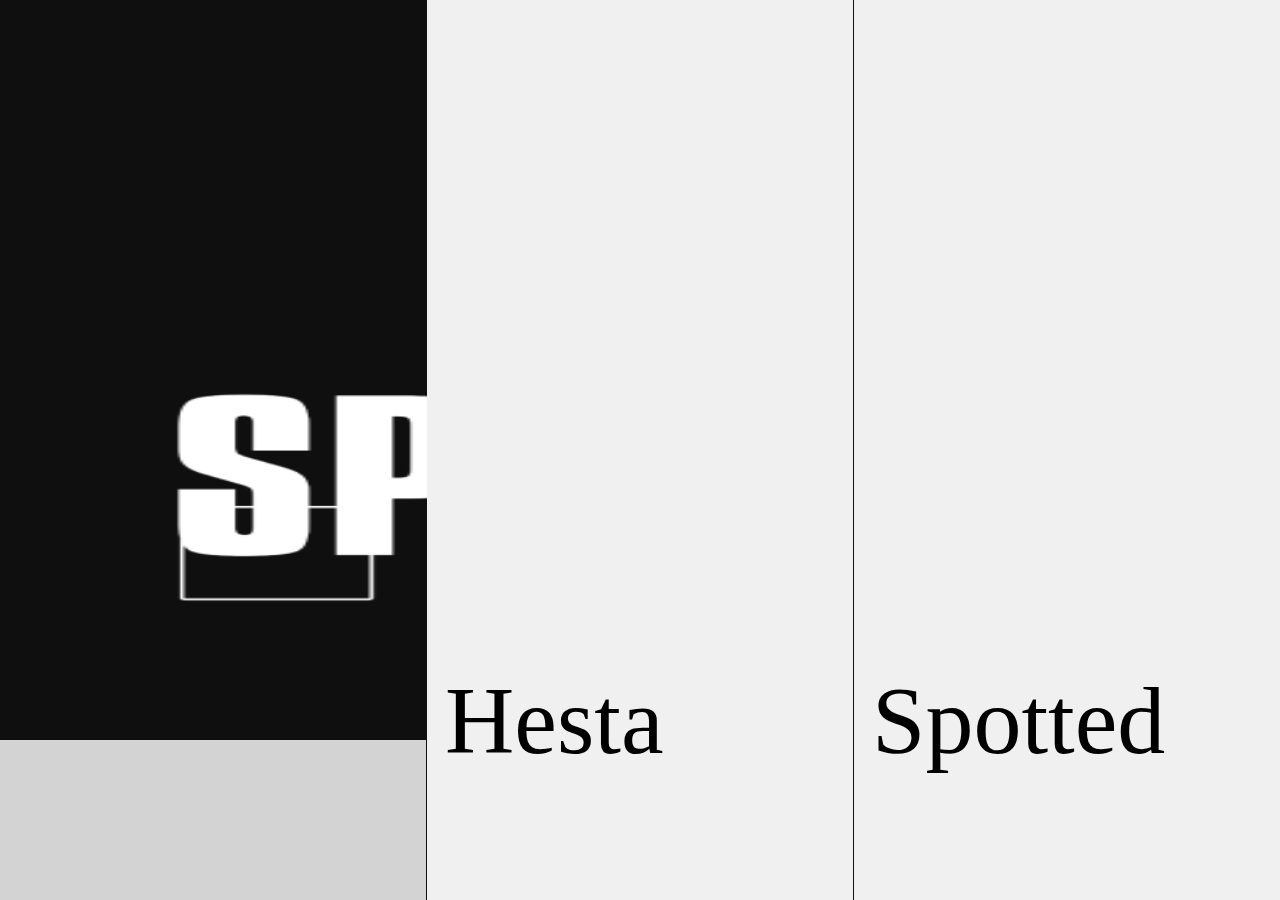
==== webpage/menu/index.html @ 72bb4658 "first commit" ====
<!DOCTYPE html>
<html lang="en">
<head>
    <meta charset="UTF-8">
    <meta name="viewport" content="width=device-width, initial-scale=1.0">
    <title>Three Columns Page</title>
    <link rel="stylesheet" href="menu.css">
</head>
<body>
    <a class="column n95" href="../n95/index.html">
      <div class="label">n95</div>
      <img src="./images/n95.png" alt="bg" class="bg">
    </a>
    <a class="column hesta" href="../hesta/index.html">
      <div class="label">hesta</div>
      <img src="./images/hesta.png" alt="bg" class="bg">
    </a>
    <a class="column spotted" href="../spotted/index.html">
      <div class="label">spotted</div>
      <img src="./images/spotted.png" alt="bg" class="bg" width="1316" height="740">
    </a>
</body>
</html>
---- webpage/menu/menu.css ----
body {
  margin: 0;
  display: flex;
  height: 100vh;
}

.column {
  flex: 1;
  display: flex;
  align-items: center;
  justify-content: center;
  cursor: pointer;
  background-color: #f0f0f0;
  transition: background-color 0.3s;
  position: relative;
}

.column:hover {
  background-color: #d3d3d3;
}
.column:not(:last-child) {
  border-right: 1px solid #0F0F0F;
}
.column:hover>.label {
  display: none;
}
.column:hover>.bg {
  display: block;
}
.column>.bg {
  display: none;
  position: absolute;
  top: 0;
  left: 0;
  width: 100%;
  height: 100%;
}
.column>.label {
  position: absolute;
  left: 18px;
  bottom: 124px;
  color: #000;
  font-family: Visby;
  font-size: 96px;
  font-style: normal;
  font-weight: 500;
  line-height: normal;
  text-transform: capitalize;
}
.spotted>.bg {
  background-color: #FF0000;
}
.n95>.bg {
  width: 1316px;
  height: 740px;
  background-color: #FF0000;
}
.hesta>.bg {
  background-color: #FF0000;
}
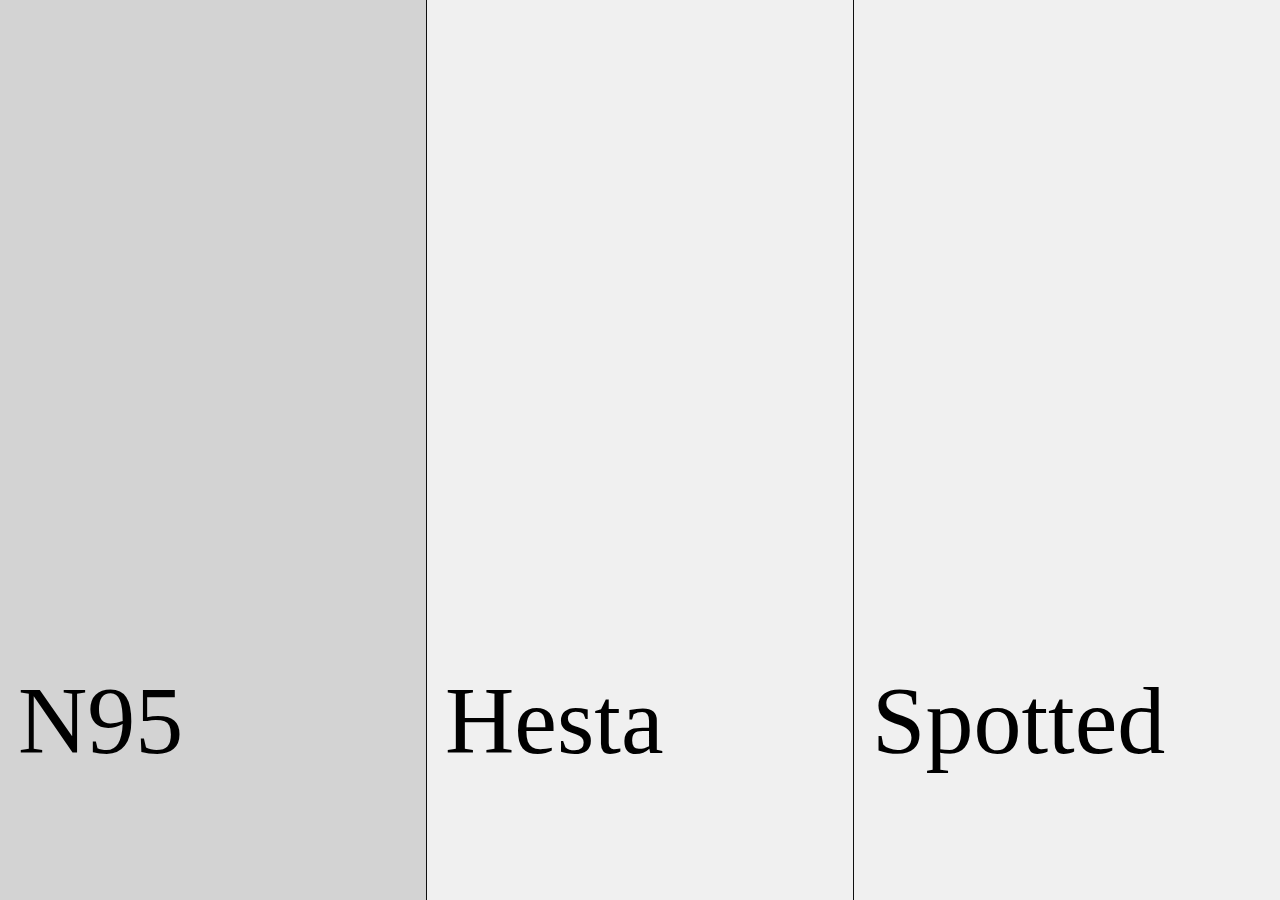
==== commit 6777f0c2: "title" ====
--- a/webpage/menu/index.html
+++ b/webpage/menu/index.html
@@ -3,7 +3,7 @@
 <head>
     <meta charset="UTF-8">
     <meta name="viewport" content="width=device-width, initial-scale=1.0">
-    <title>Three Columns Page</title>
+    <title>Fabijan Nushi</title>
     <link rel="stylesheet" href="menu.css">
 </head>
 <body>
--- a/webpage/menu/menu.css
+++ b/webpage/menu/menu.css
@@ -54,7 +54,11 @@
   width: 1316px;
   height: 740px;
   background-color: #FF0000;
+  display: none !important;
 }
 .hesta>.bg {
   background-color: #FF0000;
+}
+.n95>.label {
+  display: block !important;
 }